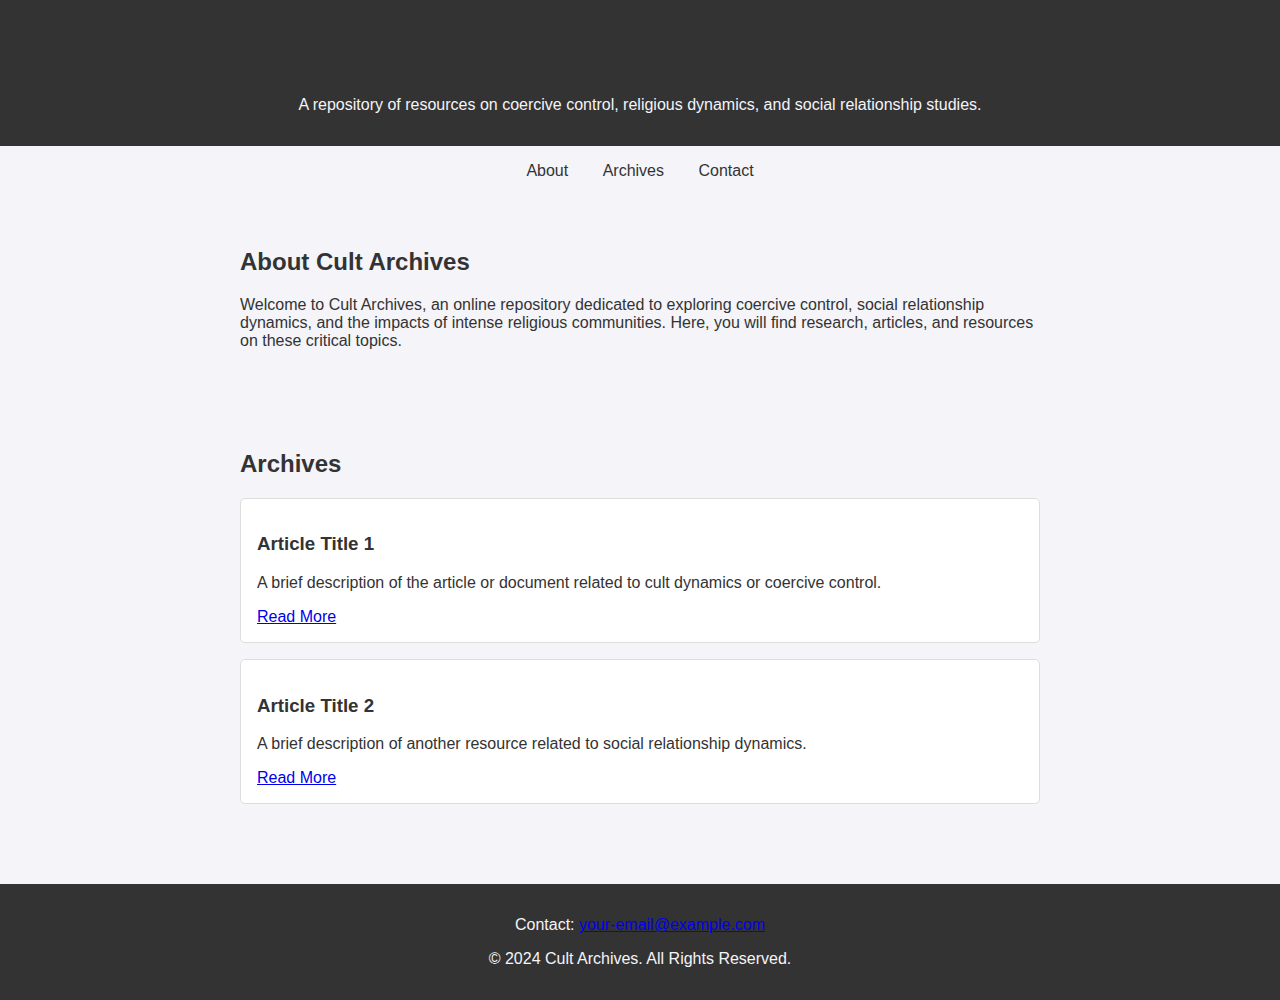
==== index.html @ 328f407a "Add initial HTML structure and styling to index.html" ====
<!DOCTYPE html>
<html lang="en">
<head>
    <meta charset="UTF-8">
    <meta name="viewport" content="width=device-width, initial-scale=1.0">
    <meta name="description" content="Cult Archives - A repository of research and resources on coercive control and religious dynamics.">
    <title>Cult Archives</title>
    <style>
        body {
            font-family: Arial, sans-serif;
            color: #333;
            margin: 0;
            padding: 0;
            background-color: #f4f4f9;
        }
        header {
            background-color: #333;
            color: #f4f4f9;
            padding: 1rem;
            text-align: center;
        }
        nav {
            margin: 1rem 0;
            text-align: center;
        }
        nav a {
            color: #333;
            margin: 0 15px;
            text-decoration: none;
        }
        .content {
            padding: 2rem;
            max-width: 800px;
            margin: auto;
        }
        h1, h2 {
            color: #333;
        }
        .archive-item {
            margin: 1rem 0;
            padding: 1rem;
            background: #fff;
            border: 1px solid #ddd;
            border-radius: 5px;
        }
        footer {
            text-align: center;
            padding: 1rem;
            background-color: #333;
            color: #f4f4f9;
            margin-top: 2rem;
        }
    </style>
</head>
<body>
    <header>
        <h1>Cult Archives</h1>
        <p>A repository of resources on coercive control, religious dynamics, and social relationship studies.</p>
    </header>

    <nav>
        <a href="#about">About</a>
        <a href="#archives">Archives</a>
        <a href="#contact">Contact</a>
    </nav>

    <div class="content" id="about">
        <h2>About Cult Archives</h2>
        <p>Welcome to Cult Archives, an online repository dedicated to exploring coercive control, social relationship dynamics, and the impacts of intense religious communities. Here, you will find research, articles, and resources on these critical topics.</p>
    </div>

    <div class="content" id="archives">
        <h2>Archives</h2>
        <div class="archive-item">
            <h3>Article Title 1</h3>
            <p>A brief description of the article or document related to cult dynamics or coercive control.</p>
            <a href="#">Read More</a>
        </div>
        <div class="archive-item">
            <h3>Article Title 2</h3>
            <p>A brief description of another resource related to social relationship dynamics.</p>
            <a href="#">Read More</a>
        </div>
        <!-- Add more archive items as needed -->
    </div>

    <footer id="contact">
        <p>Contact: <a href="mailto:your-email@example.com">your-email@example.com</a></p>
        <p>&copy; 2024 Cult Archives. All Rights Reserved.</p>
    </footer>
</body>
</html>
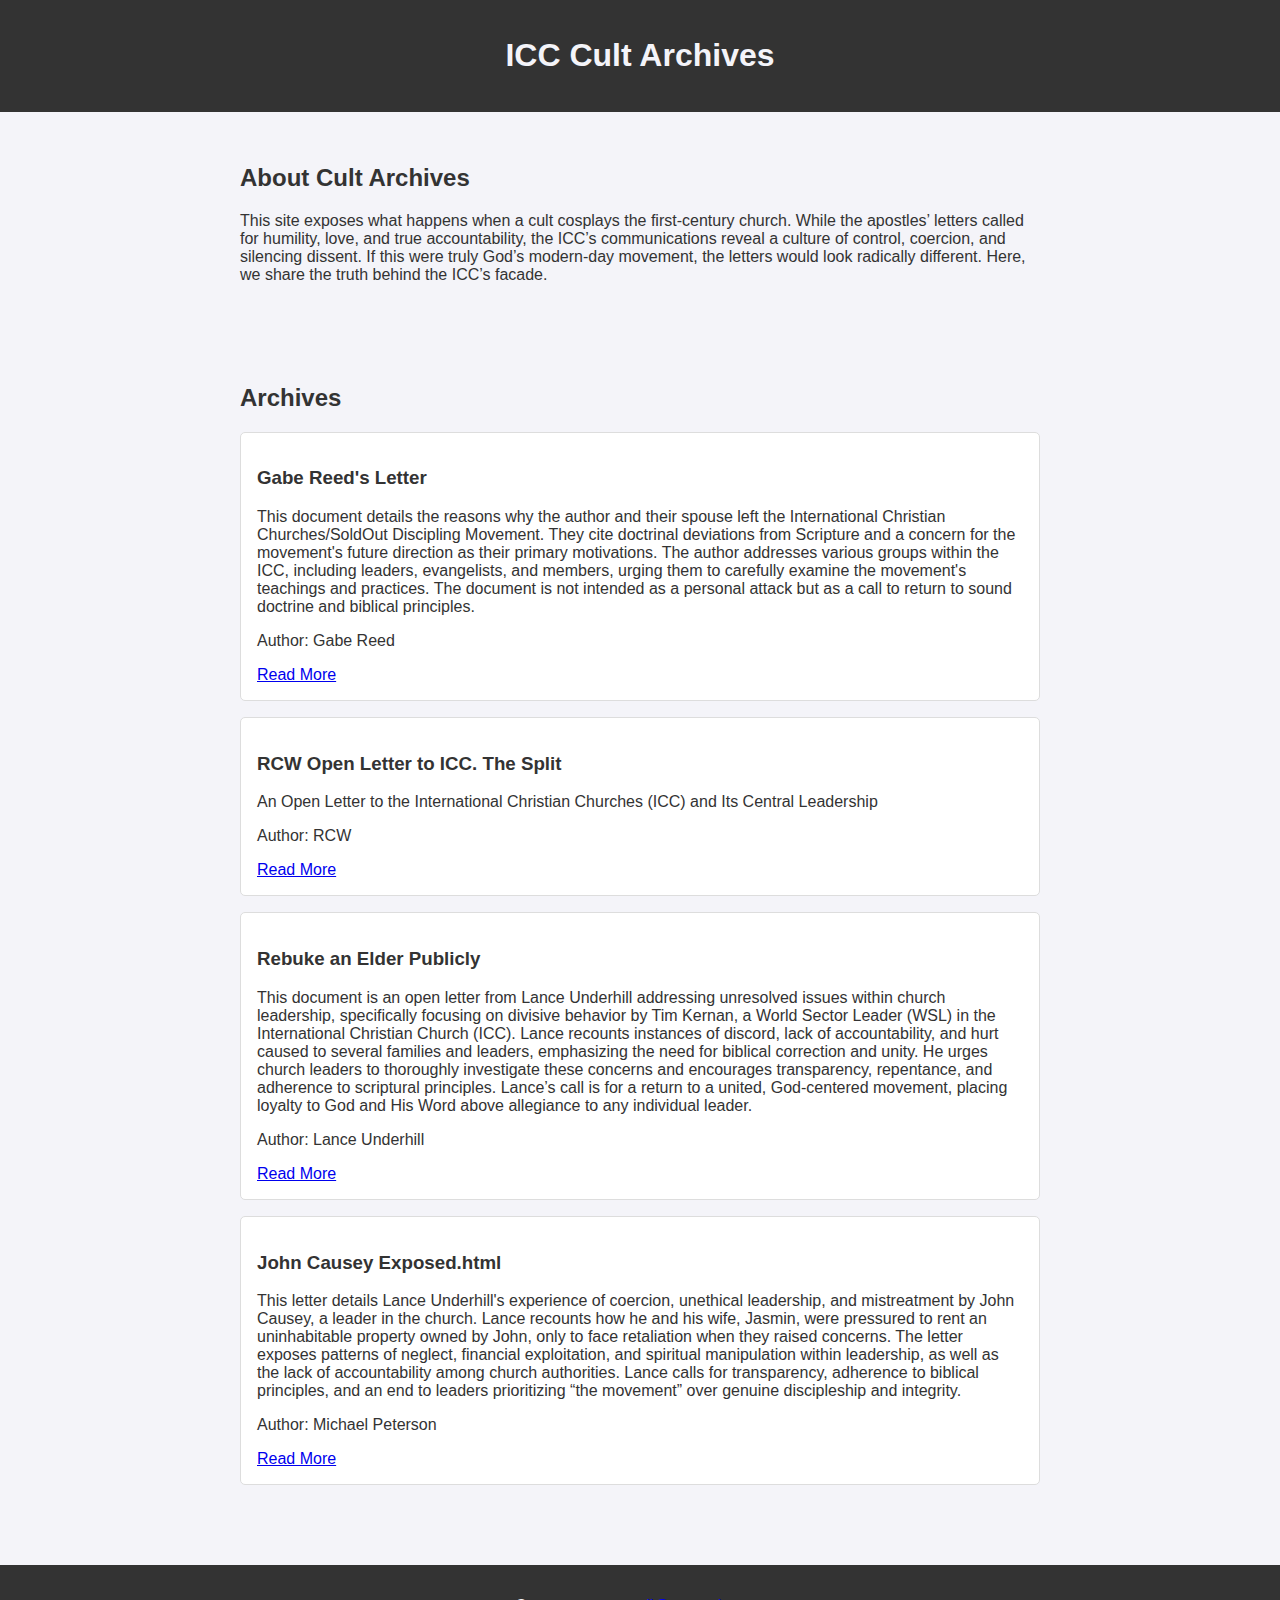
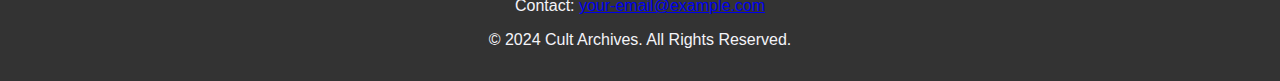
==== commit a073927f: "Added added new files" ====
--- a/index.html
+++ b/index.html
@@ -33,7 +33,11 @@
             max-width: 800px;
             margin: auto;
         }
-        h1, h2 {
+        h1 {
+            color: #f4f4f9;
+        }
+
+        h2 {
             color: #333;
         }
         .archive-item {
@@ -54,34 +58,18 @@
 </head>
 <body>
     <header>
-        <h1>Cult Archives</h1>
-        <p>A repository of resources on coercive control, religious dynamics, and social relationship studies.</p>
+        <h1>ICC Cult Archives</h1>
     </header>
-
-    <nav>
-        <a href="#about">About</a>
-        <a href="#archives">Archives</a>
-        <a href="#contact">Contact</a>
-    </nav>
 
     <div class="content" id="about">
         <h2>About Cult Archives</h2>
-        <p>Welcome to Cult Archives, an online repository dedicated to exploring coercive control, social relationship dynamics, and the impacts of intense religious communities. Here, you will find research, articles, and resources on these critical topics.</p>
+        <p>This site exposes what happens when a cult cosplays the first-century church. While the apostles’ letters called for humility, love, and true accountability, the ICC’s communications reveal a culture of control, coercion, and silencing dissent. If this were truly God’s modern-day movement, the letters would look radically different. Here, we share the truth behind the ICC’s facade.</p>
     </div>
 
+    <script src="scripts.js"></script>
     <div class="content" id="archives">
         <h2>Archives</h2>
-        <div class="archive-item">
-            <h3>Article Title 1</h3>
-            <p>A brief description of the article or document related to cult dynamics or coercive control.</p>
-            <a href="#">Read More</a>
-        </div>
-        <div class="archive-item">
-            <h3>Article Title 2</h3>
-            <p>A brief description of another resource related to social relationship dynamics.</p>
-            <a href="#">Read More</a>
-        </div>
-        <!-- Add more archive items as needed -->
+        <!-- Cards will be dynamically inserted here -->
     </div>
 
     <footer id="contact">
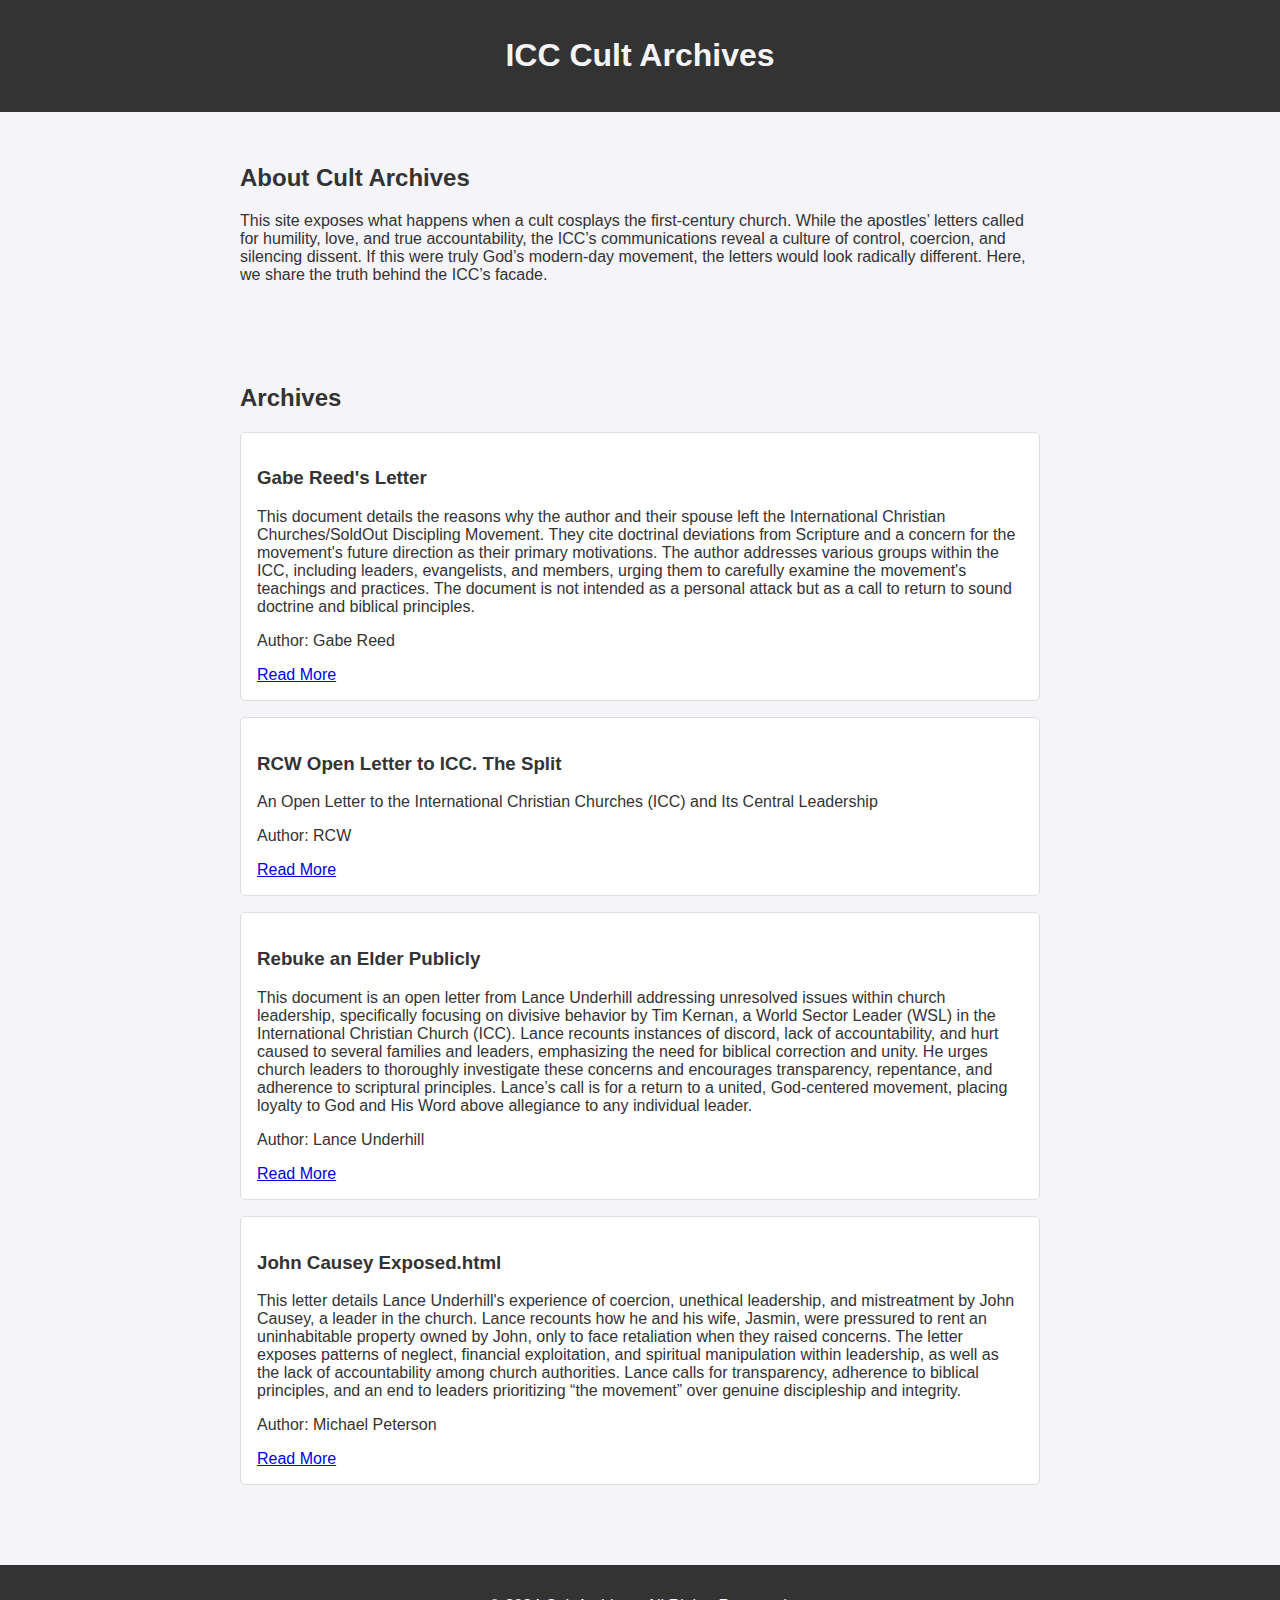
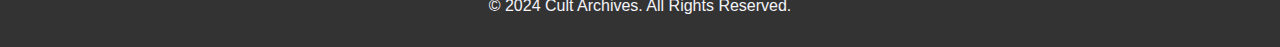
==== commit e2d87802: "Removed contact info" ====
--- a/index.html
+++ b/index.html
@@ -73,7 +73,6 @@
     </div>
 
     <footer id="contact">
-        <p>Contact: <a href="mailto:your-email@example.com">your-email@example.com</a></p>
         <p>&copy; 2024 Cult Archives. All Rights Reserved.</p>
     </footer>
 </body>
